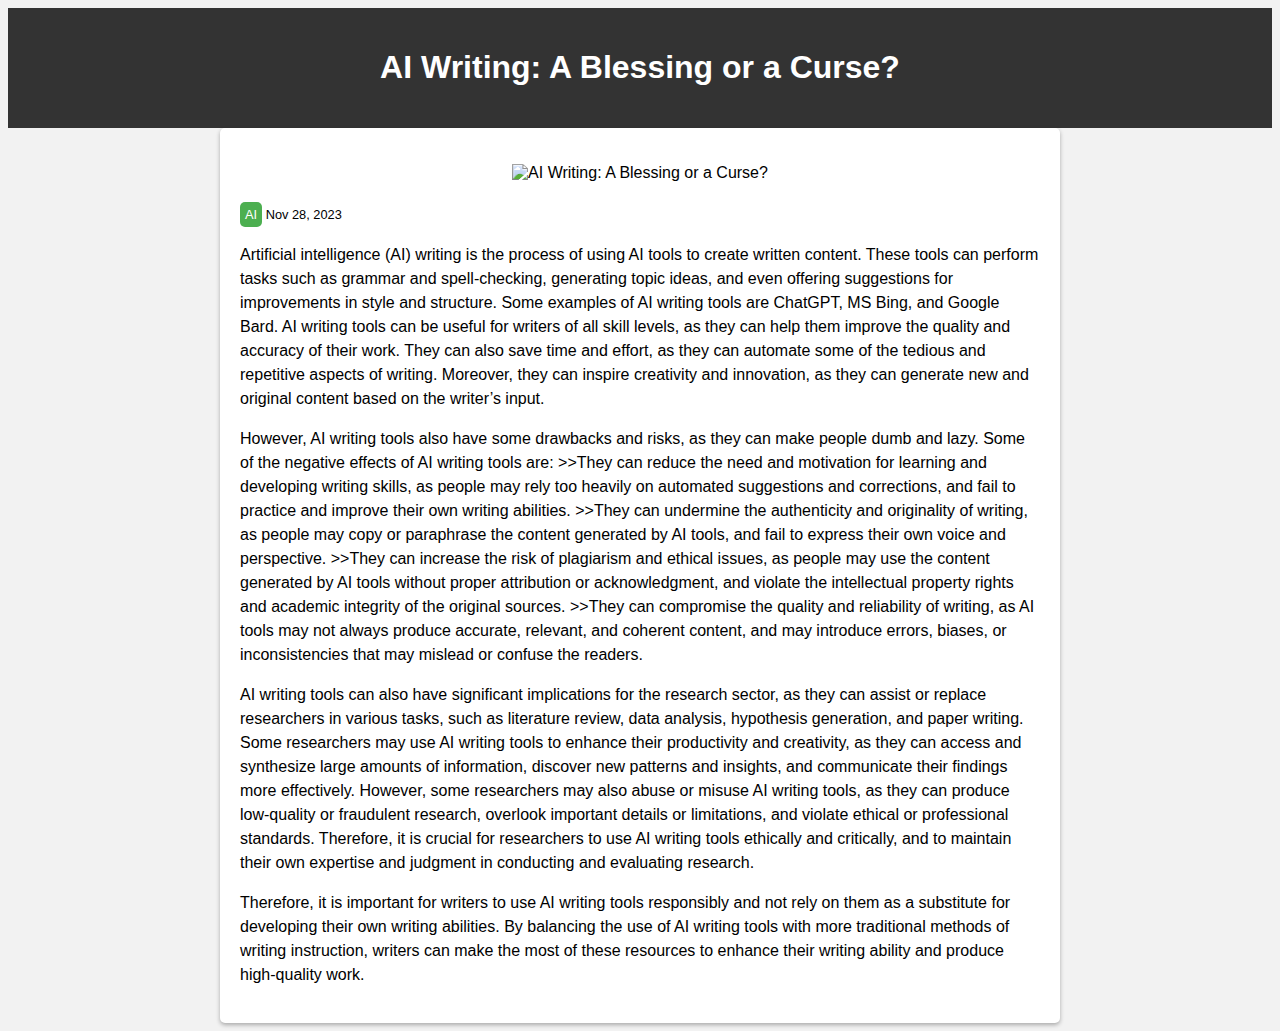
==== aiwriting.html @ 4c458a88 "dATE CHANGE" ====
<!DOCTYPE html>
<html lang="en">

<head>
  <meta charset="UTF-8">
  <meta name="viewport" content="width=device-width, initial-scale=1.0">
  <meta http-equiv="X-UA-Compatible" content="ie=edge">
  <title>AI Writing: A Blessing or a Curse?</title>
  <link rel="stylesheet" href="style.css">
  <style>
    body {
      font-family: Arial, sans-serif;
      background-color: #f2f2f2;
    }
    
    header {
      background-color: #333;
      color: white;
      padding: 20px;
      text-align: center;
    }
    
    main {
      max-width: 800px;
      margin: 0 auto;
      background-color: white;
      padding: 20px;
      box-shadow: 0 2px 4px rgba(0, 0, 0, 0.3);
      border-radius: 5px;
    }
    
    .blog-content {
      margin-top: 20px;
    }
    
    .blog-category {
      background-color: #4CAF50;
      color: white;
      padding: 5px;
      border-radius: 5px;
      display: inline-block;
      margin: 0;
    }
    
    .blog-meta {
      margin: 10px 0;
      font-size: 0.8em;
    }
    
    .blog-text {
      line-height: 1.5;
    }

    .blog-banner-box {
  text-align: center;
    }   

    .blog-banner-box img {
      width: 50%;
    }


  </style>
</head>

<body>

  <header>
    <h1>AI Writing: A Blessing or a Curse?</h1>
  </header>

  <main>
    <figure class="blog-banner-box">
      <img src="./assets/images/aiwrite.png" alt="AI Writing: A Blessing or a Curse?" loading="lazy">
    </figure>

    <div class="blog-content">
      <div class="blog-meta">
        <p class="blog-category">AI</p>
        <span class="dot"></span>
        <time datetime="2023-03-02">Nov 28, 2023</time>
      </div>
      <p class="blog-text">
        Artificial intelligence (AI) writing is the process of using AI tools to create written content. These tools can perform tasks such as grammar and spell-checking, generating topic ideas, and even offering suggestions for improvements in style and structure. Some examples of AI writing tools are ChatGPT, MS Bing, and Google Bard.

        AI writing tools can be useful for writers of all skill levels, as they can help them improve the quality and accuracy of their work. They can also save time and effort, as they can automate some of the tedious and repetitive aspects of writing. Moreover, they can inspire creativity and innovation, as they can generate new and original content based on the writer’s input.
    </p>
    <p class="blog-text">

        However, AI writing tools also have some drawbacks and risks, as they can make people dumb and lazy. Some of the negative effects of AI writing tools are:

>>They can reduce the need and motivation for learning and developing writing skills, as people may rely too heavily on automated suggestions and corrections, and fail to practice and improve their own writing abilities.
>>They can undermine the authenticity and originality of writing, as people may copy or paraphrase the content generated by AI tools, and fail to express their own voice and perspective.
>>They can increase the risk of plagiarism and ethical issues, as people may use the content generated by AI tools without proper attribution or acknowledgment, and violate the intellectual property rights and academic integrity of the original sources.
>>They can compromise the quality and reliability of writing, as AI tools may not always produce accurate, relevant, and coherent content, and may introduce errors, biases, or inconsistencies that may mislead or confuse the readers.
    </p>
    <p class="blog-text">

        AI writing tools can also have significant implications for the research sector, as they can assist or replace researchers in various tasks, such as literature review, data analysis, hypothesis generation, and paper writing. Some researchers may use AI writing tools to enhance their productivity and creativity, as they can access and synthesize large amounts of information, discover new patterns and insights, and communicate their findings more effectively. However, some researchers may also abuse or misuse AI writing tools, as they can produce low-quality or fraudulent research, overlook important details or limitations, and violate ethical or professional standards. Therefore, it is crucial for researchers to use AI writing tools ethically and critically, and to maintain their own expertise and judgment in conducting and evaluating research.
        
      </p>
    </p>
    <p class="blog-text">
      Therefore, it is important for writers to use AI writing tools responsibly and not rely on them as a substitute for developing their own writing abilities. By balancing the use of AI writing tools with more traditional methods of writing instruction, writers can make the most of these resources to enhance their writing ability and produce high-quality work. 
    </p>
    </div>

  </main>

</body>

</html>
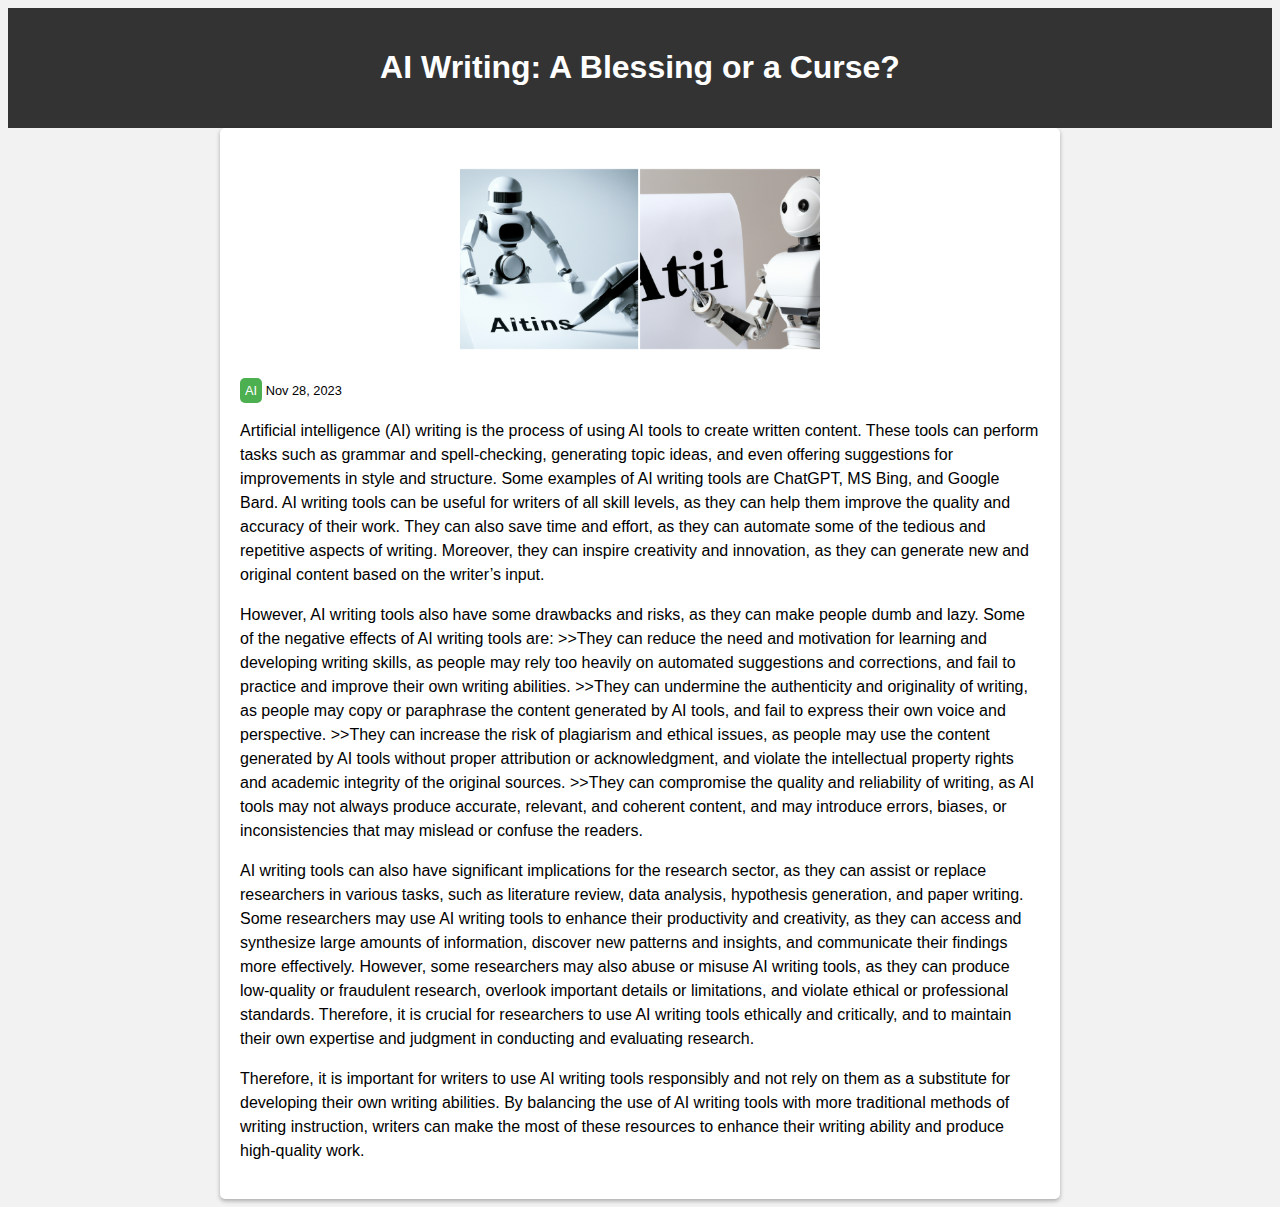
==== commit 640e1754: "DBFGHD" ====
--- a/aiwriting.html
+++ b/aiwriting.html
@@ -71,7 +71,7 @@
 
   <main>
     <figure class="blog-banner-box">
-      <img src="./assets/images/aiwrite.png" alt="AI Writing: A Blessing or a Curse?" loading="lazy">
+      <img src="./assets/images/aiwriting.png" alt="AI Writing: A Blessing or a Curse?" loading="lazy">
     </figure>
 
     <div class="blog-content">
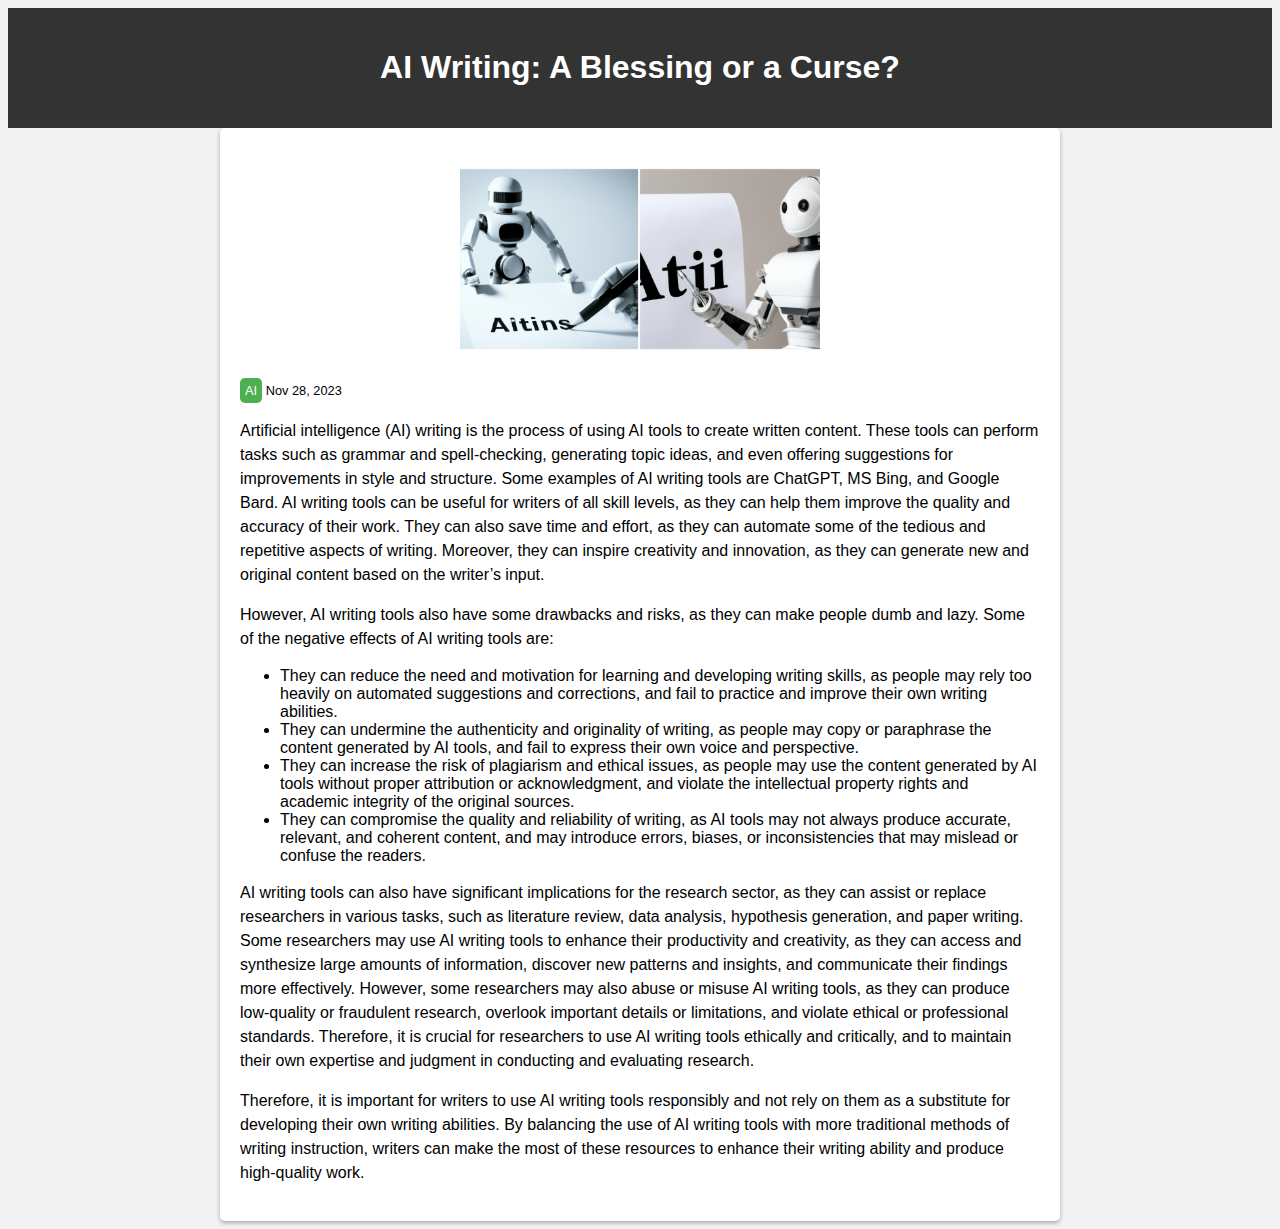
==== commit 2096cf3c: "Update aiwriting.html" ====
--- a/aiwriting.html
+++ b/aiwriting.html
@@ -84,16 +84,18 @@
         Artificial intelligence (AI) writing is the process of using AI tools to create written content. These tools can perform tasks such as grammar and spell-checking, generating topic ideas, and even offering suggestions for improvements in style and structure. Some examples of AI writing tools are ChatGPT, MS Bing, and Google Bard.
 
         AI writing tools can be useful for writers of all skill levels, as they can help them improve the quality and accuracy of their work. They can also save time and effort, as they can automate some of the tedious and repetitive aspects of writing. Moreover, they can inspire creativity and innovation, as they can generate new and original content based on the writer’s input.
-    </p>
-    <p class="blog-text">
+   </p>
+<p class="blog-text">
 
-        However, AI writing tools also have some drawbacks and risks, as they can make people dumb and lazy. Some of the negative effects of AI writing tools are:
+    However, AI writing tools also have some drawbacks and risks, as they can make people dumb and lazy. Some of the negative effects of AI writing tools are:
 
->>They can reduce the need and motivation for learning and developing writing skills, as people may rely too heavily on automated suggestions and corrections, and fail to practice and improve their own writing abilities.
->>They can undermine the authenticity and originality of writing, as people may copy or paraphrase the content generated by AI tools, and fail to express their own voice and perspective.
->>They can increase the risk of plagiarism and ethical issues, as people may use the content generated by AI tools without proper attribution or acknowledgment, and violate the intellectual property rights and academic integrity of the original sources.
->>They can compromise the quality and reliability of writing, as AI tools may not always produce accurate, relevant, and coherent content, and may introduce errors, biases, or inconsistencies that may mislead or confuse the readers.
-    </p>
+    <ul>
+        <li>They can reduce the need and motivation for learning and developing writing skills, as people may rely too heavily on automated suggestions and corrections, and fail to practice and improve their own writing abilities.</li>
+        <li>They can undermine the authenticity and originality of writing, as people may copy or paraphrase the content generated by AI tools, and fail to express their own voice and perspective.</li>
+        <li>They can increase the risk of plagiarism and ethical issues, as people may use the content generated by AI tools without proper attribution or acknowledgment, and violate the intellectual property rights and academic integrity of the original sources.</li>
+        <li>They can compromise the quality and reliability of writing, as AI tools may not always produce accurate, relevant, and coherent content, and may introduce errors, biases, or inconsistencies that may mislead or confuse the readers.</li>
+    </ul>
+</p>
     <p class="blog-text">
 
         AI writing tools can also have significant implications for the research sector, as they can assist or replace researchers in various tasks, such as literature review, data analysis, hypothesis generation, and paper writing. Some researchers may use AI writing tools to enhance their productivity and creativity, as they can access and synthesize large amounts of information, discover new patterns and insights, and communicate their findings more effectively. However, some researchers may also abuse or misuse AI writing tools, as they can produce low-quality or fraudulent research, overlook important details or limitations, and violate ethical or professional standards. Therefore, it is crucial for researchers to use AI writing tools ethically and critically, and to maintain their own expertise and judgment in conducting and evaluating research.
@@ -109,4 +111,4 @@
 
 </body>
 
-</html>+</html>
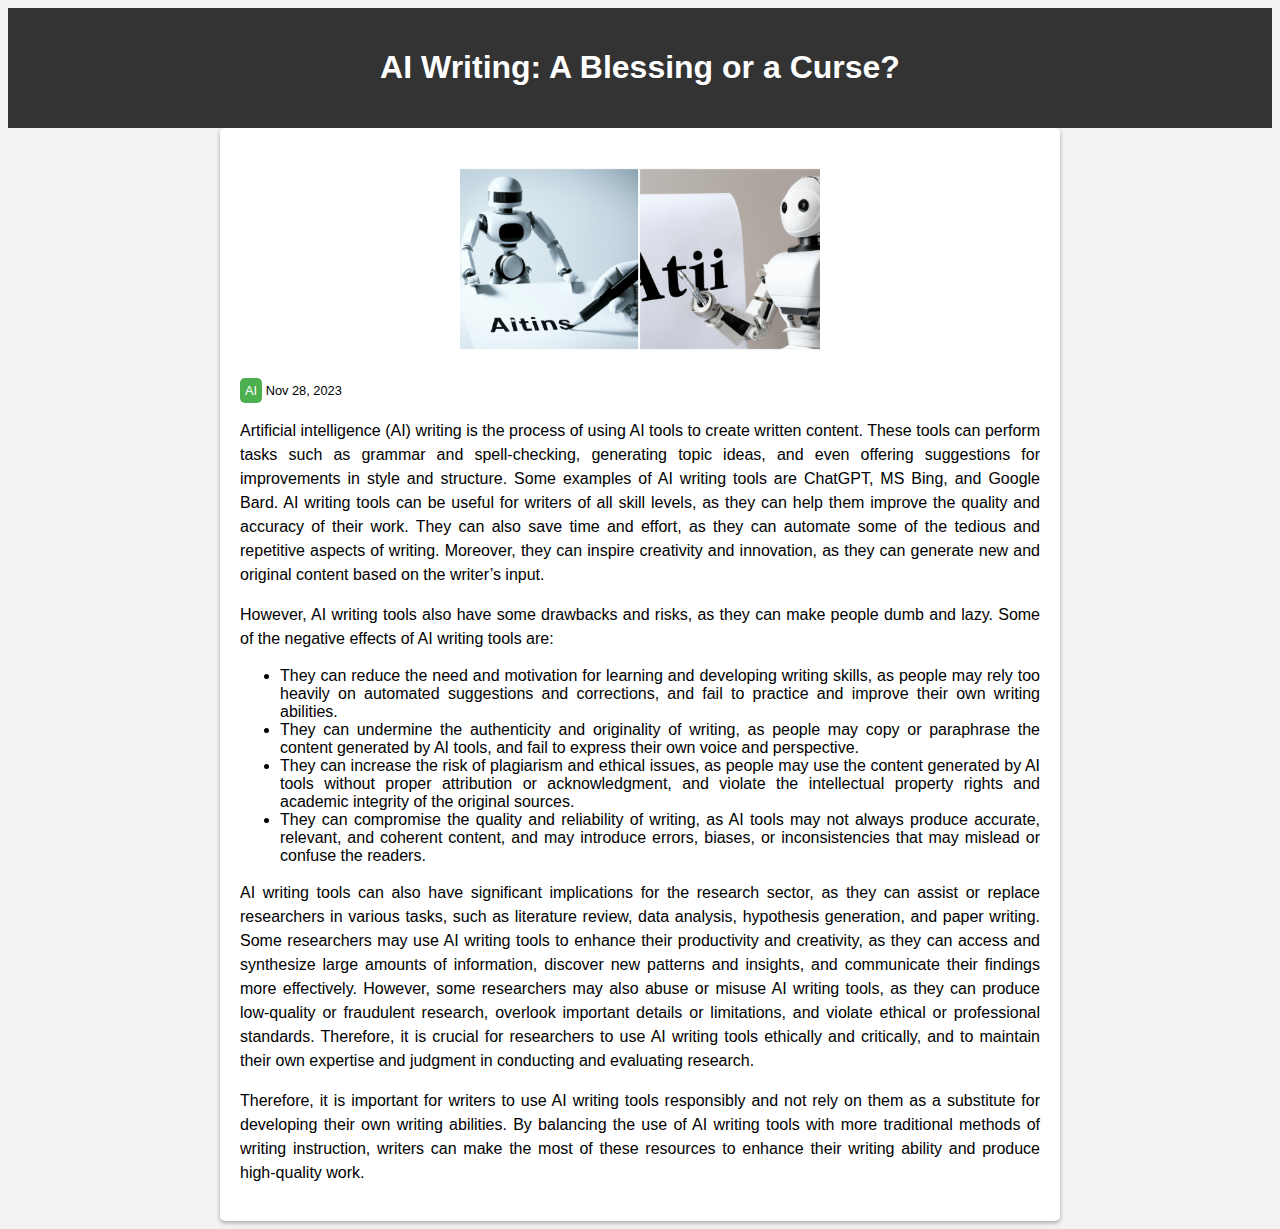
==== commit 1587d765: "Update aiwriting.html" ====
--- a/aiwriting.html
+++ b/aiwriting.html
@@ -74,38 +74,34 @@
       <img src="./assets/images/aiwriting.png" alt="AI Writing: A Blessing or a Curse?" loading="lazy">
     </figure>
 
-    <div class="blog-content">
-      <div class="blog-meta">
+    <div class="blog-content" style="text-align: justify;">
+    <div class="blog-meta">
         <p class="blog-category">AI</p>
         <span class="dot"></span>
         <time datetime="2023-03-02">Nov 28, 2023</time>
-      </div>
-      <p class="blog-text">
+    </div>
+    <p class="blog-text">
         Artificial intelligence (AI) writing is the process of using AI tools to create written content. These tools can perform tasks such as grammar and spell-checking, generating topic ideas, and even offering suggestions for improvements in style and structure. Some examples of AI writing tools are ChatGPT, MS Bing, and Google Bard.
 
         AI writing tools can be useful for writers of all skill levels, as they can help them improve the quality and accuracy of their work. They can also save time and effort, as they can automate some of the tedious and repetitive aspects of writing. Moreover, they can inspire creativity and innovation, as they can generate new and original content based on the writer’s input.
-   </p>
-<p class="blog-text">
-
-    However, AI writing tools also have some drawbacks and risks, as they can make people dumb and lazy. Some of the negative effects of AI writing tools are:
-
-    <ul>
-        <li>They can reduce the need and motivation for learning and developing writing skills, as people may rely too heavily on automated suggestions and corrections, and fail to practice and improve their own writing abilities.</li>
-        <li>They can undermine the authenticity and originality of writing, as people may copy or paraphrase the content generated by AI tools, and fail to express their own voice and perspective.</li>
-        <li>They can increase the risk of plagiarism and ethical issues, as people may use the content generated by AI tools without proper attribution or acknowledgment, and violate the intellectual property rights and academic integrity of the original sources.</li>
-        <li>They can compromise the quality and reliability of writing, as AI tools may not always produce accurate, relevant, and coherent content, and may introduce errors, biases, or inconsistencies that may mislead or confuse the readers.</li>
-    </ul>
-</p>
-    <p class="blog-text">
-
-        AI writing tools can also have significant implications for the research sector, as they can assist or replace researchers in various tasks, such as literature review, data analysis, hypothesis generation, and paper writing. Some researchers may use AI writing tools to enhance their productivity and creativity, as they can access and synthesize large amounts of information, discover new patterns and insights, and communicate their findings more effectively. However, some researchers may also abuse or misuse AI writing tools, as they can produce low-quality or fraudulent research, overlook important details or limitations, and violate ethical or professional standards. Therefore, it is crucial for researchers to use AI writing tools ethically and critically, and to maintain their own expertise and judgment in conducting and evaluating research.
-        
-      </p>
     </p>
     <p class="blog-text">
-      Therefore, it is important for writers to use AI writing tools responsibly and not rely on them as a substitute for developing their own writing abilities. By balancing the use of AI writing tools with more traditional methods of writing instruction, writers can make the most of these resources to enhance their writing ability and produce high-quality work. 
+        However, AI writing tools also have some drawbacks and risks, as they can make people dumb and lazy. Some of the negative effects of AI writing tools are:
+
+        <ul>
+            <li>They can reduce the need and motivation for learning and developing writing skills, as people may rely too heavily on automated suggestions and corrections, and fail to practice and improve their own writing abilities.</li>
+            <li>They can undermine the authenticity and originality of writing, as people may copy or paraphrase the content generated by AI tools, and fail to express their own voice and perspective.</li>
+            <li>They can increase the risk of plagiarism and ethical issues, as people may use the content generated by AI tools without proper attribution or acknowledgment, and violate the intellectual property rights and academic integrity of the original sources.</li>
+            <li>They can compromise the quality and reliability of writing, as AI tools may not always produce accurate, relevant, and coherent content, and may introduce errors, biases, or inconsistencies that may mislead or confuse the readers.</li>
+        </ul>
     </p>
-    </div>
+    <p class="blog-text">
+        AI writing tools can also have significant implications for the research sector, as they can assist or replace researchers in various tasks, such as literature review, data analysis, hypothesis generation, and paper writing. Some researchers may use AI writing tools to enhance their productivity and creativity, as they can access and synthesize large amounts of information, discover new patterns and insights, and communicate their findings more effectively. However, some researchers may also abuse or misuse AI writing tools, as they can produce low-quality or fraudulent research, overlook important details or limitations, and violate ethical or professional standards. Therefore, it is crucial for researchers to use AI writing tools ethically and critically, and to maintain their own expertise and judgment in conducting and evaluating research.
+    </p>
+    <p class="blog-text">
+        Therefore, it is important for writers to use AI writing tools responsibly and not rely on them as a substitute for developing their own writing abilities. By balancing the use of AI writing tools with more traditional methods of writing instruction, writers can make the most of these resources to enhance their writing ability and produce high-quality work.
+    </p>
+</div>
 
   </main>
 
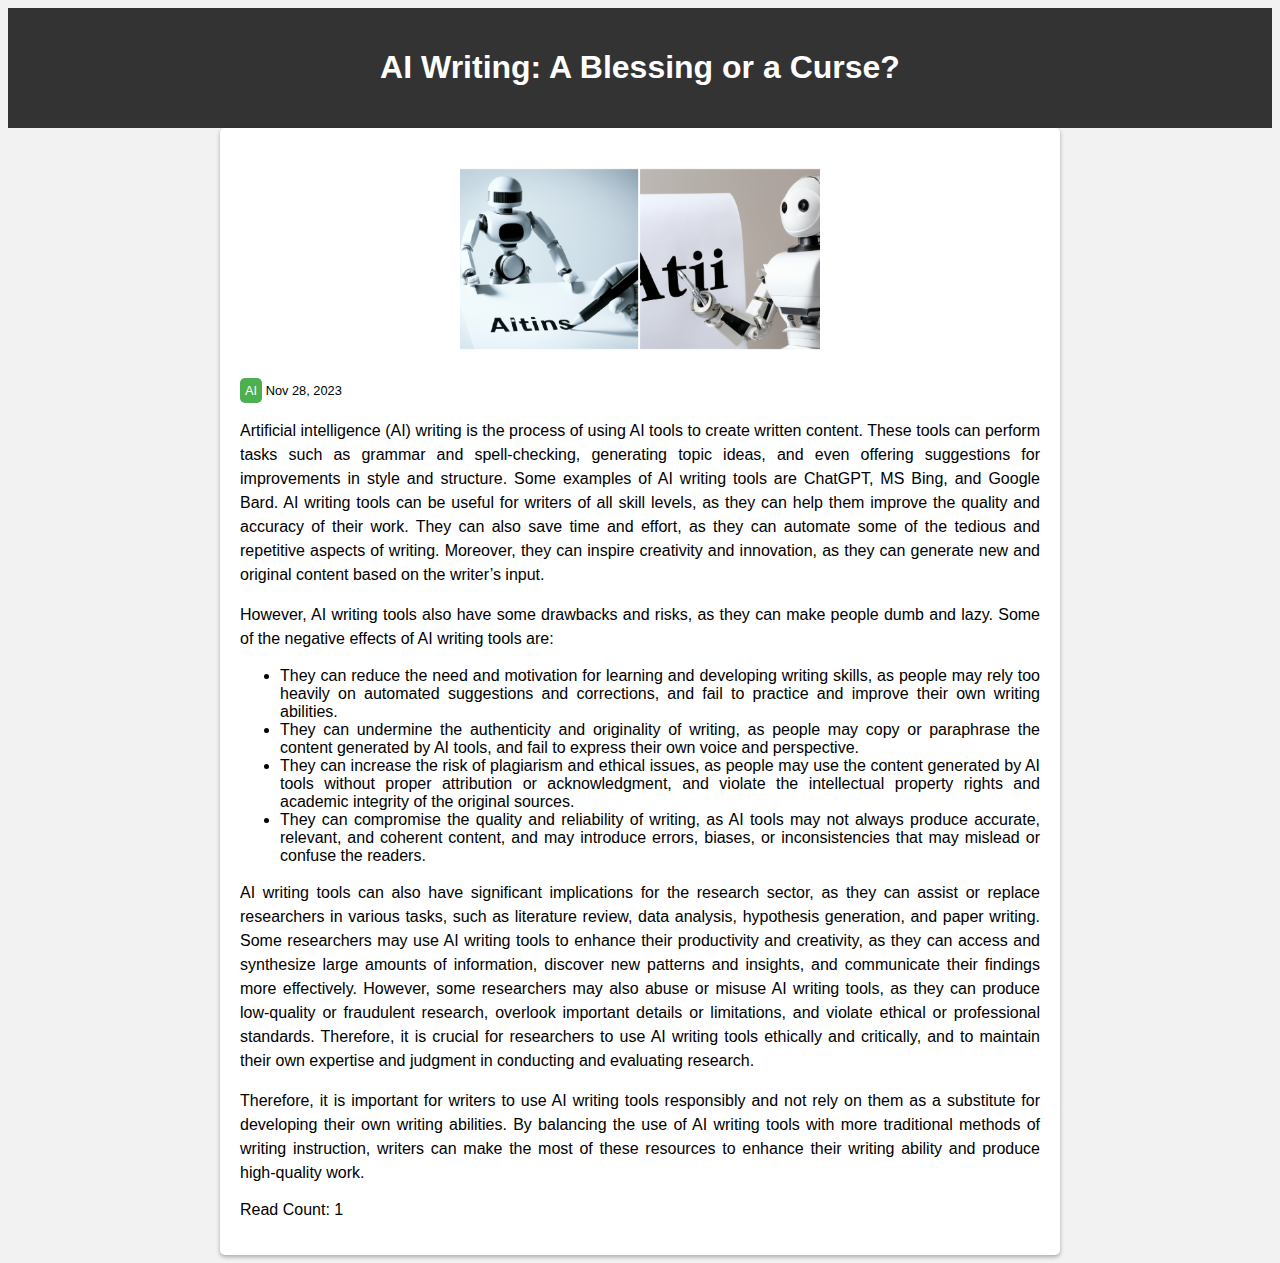
==== commit 1fabc821: "Update aiwriting.html" ====
--- a/aiwriting.html
+++ b/aiwriting.html
@@ -78,7 +78,7 @@
     <div class="blog-meta">
         <p class="blog-category">AI</p>
         <span class="dot"></span>
-        <time datetime="2023-03-02">Nov 28, 2023</time>
+        <time datetime="2023-11-28">Nov 28, 2023</time>
     </div>
     <p class="blog-text">
         Artificial intelligence (AI) writing is the process of using AI tools to create written content. These tools can perform tasks such as grammar and spell-checking, generating topic ideas, and even offering suggestions for improvements in style and structure. Some examples of AI writing tools are ChatGPT, MS Bing, and Google Bard.
@@ -101,10 +101,22 @@
     <p class="blog-text">
         Therefore, it is important for writers to use AI writing tools responsibly and not rely on them as a substitute for developing their own writing abilities. By balancing the use of AI writing tools with more traditional methods of writing instruction, writers can make the most of these resources to enhance their writing ability and produce high-quality work.
     </p>
+    <div id="readCountContainer">
+        <p id="readCount">Read Count: <span id="count">0</span></p>
+    </div>
 </div>
 
-  </main>
+<script>
+    // JavaScript for read count
+    let count = localStorage.getItem('count') || 0;
+
+    // Increment count on each page load
+    count++;
+    localStorage.setItem('count', count);
+
+    // Display the count in the HTML
+    document.getElementById('count').textContent = count;
+</script>
 
 </body>
-
 </html>
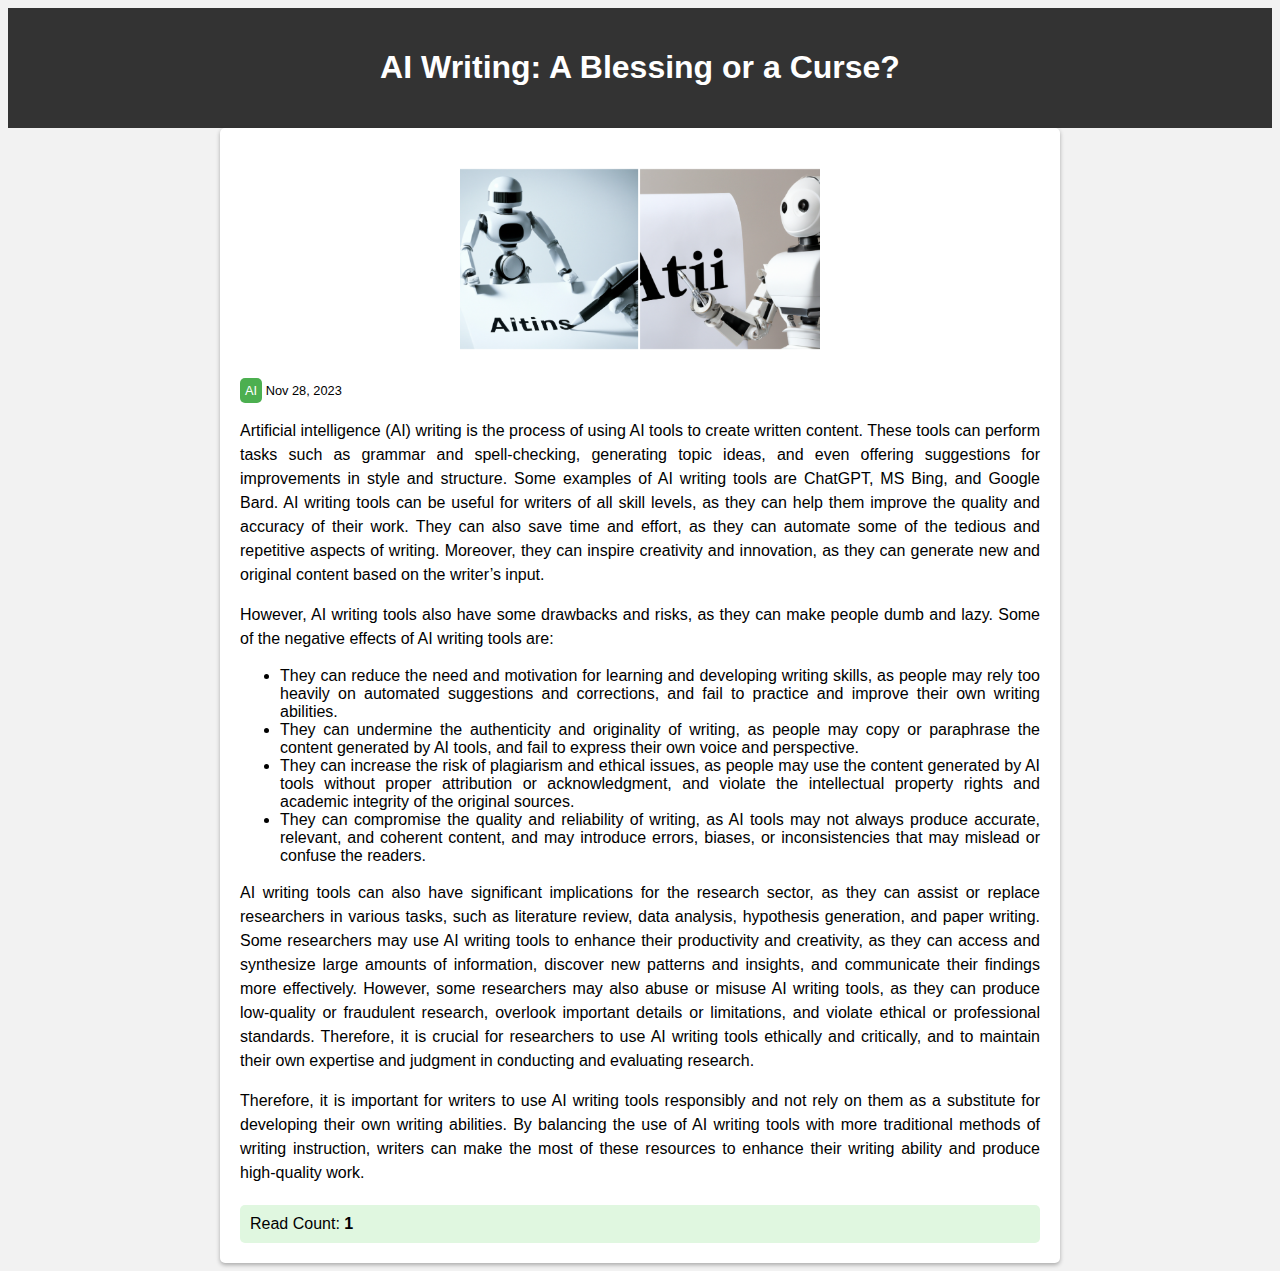
==== commit 0436ed70: "Update aiwriting.html" ====
--- a/aiwriting.html
+++ b/aiwriting.html
@@ -58,7 +58,20 @@
     .blog-banner-box img {
       width: 50%;
     }
+#readCountContainer {
+    background-color: #e0f7e0; /* Mild green color */
+    padding: 10px;
+    border-radius: 5px;
+    margin-top: 20px;
+  }
 
+  #readCount {
+    margin: 0;
+  }
+
+  #count {
+    font-weight: bold;
+  }
 
   </style>
 </head>
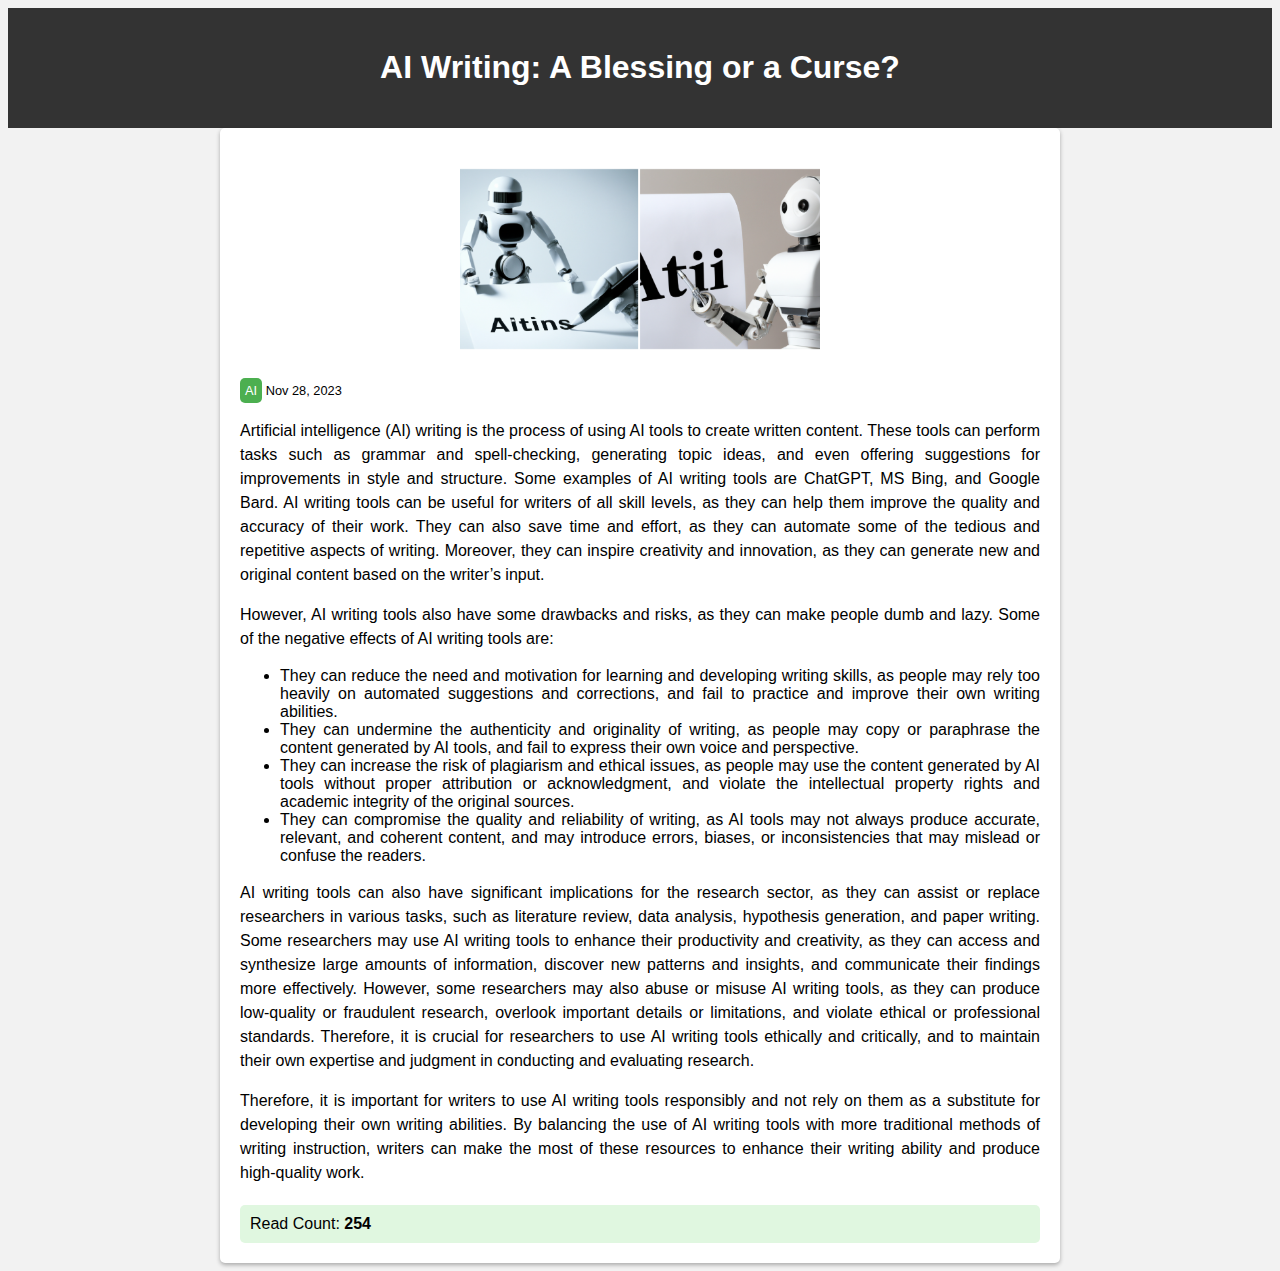
==== commit ca9fd7d4: "Update aiwriting.html" ====
--- a/aiwriting.html
+++ b/aiwriting.html
@@ -128,7 +128,7 @@
     localStorage.setItem('count', count);
 
     // Display the count in the HTML
-    document.getElementById('count').textContent = count;
+    document.getElementById('count').textContent = 254;
 </script>
 
 </body>
